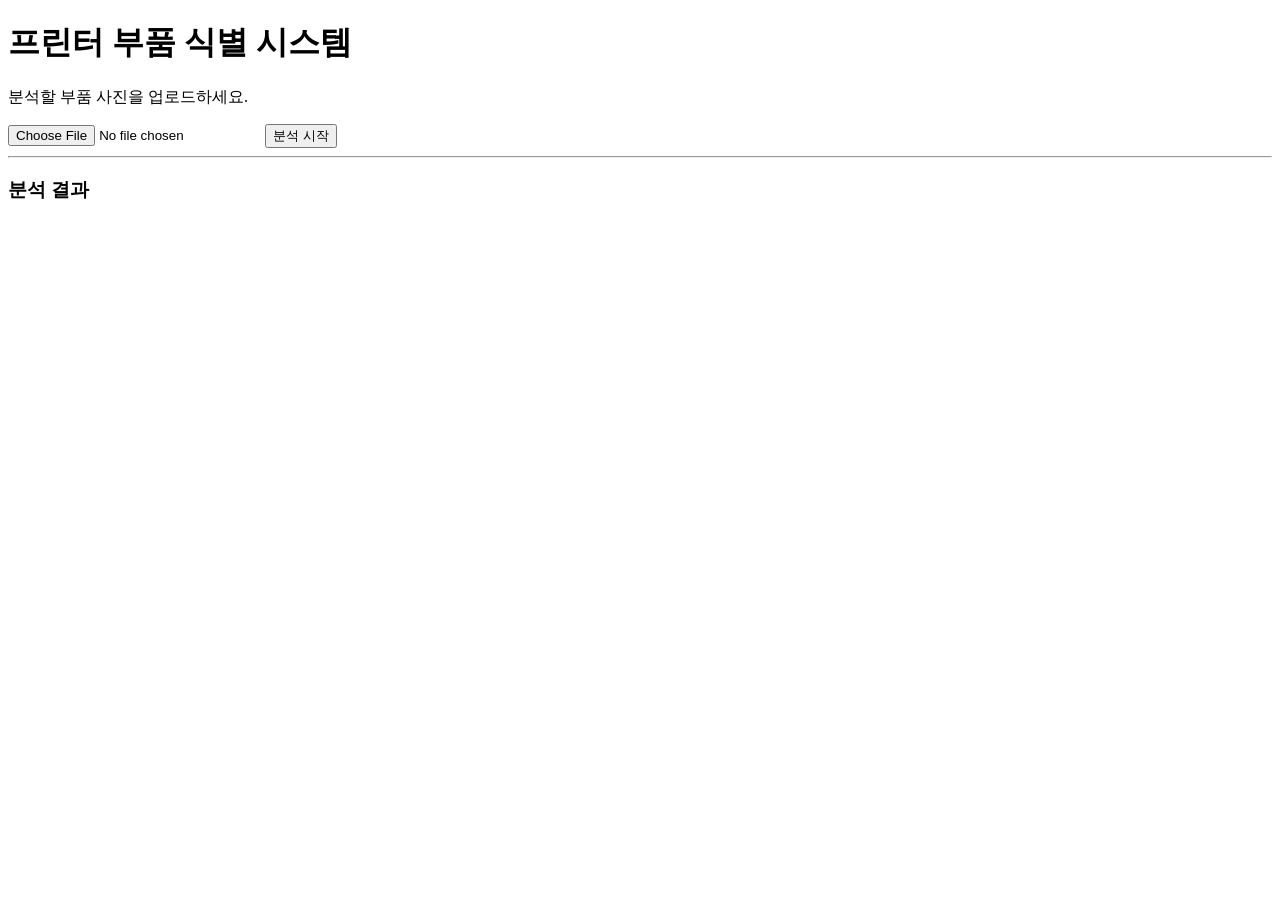
==== app/index.html @ e854dc01 "new file:   app/__pycache__/main.cpython-314.pyc 	new file:   app/database.py 	new file:   app/index" ====
<!DOCTYPE html>
<html lang="ko">
<head>
    <meta charset="UTF-8">
    <title>프린터 부품 식별 AI</title>
</head>
<body>
    <h1>프린터 부품 식별 시스템</h1>
    <p>분석할 부품 사진을 업로드하세요.</p>

    <!-- 이미지 업로드 양식 -->
    <input type="file" id="imageInput" accept="image/*">
    <button onclick="uploadImage()">분석 시작</button>

    <hr>
    <h3>분석 결과</h3>
    <div id="result">
        <!-- 여기에 결과가 출력됩니다 -->
    </div>

    <script>
        async function uploadImage() {
            const fileInput = document.getElementById('imageInput');
            const resultDiv = document.getElementById('result');
            
            if (fileInput.files.length === 0) {
                alert("파일을 선택해주세요!");
                return;
            }

            // 데이터를 전송할 폼 생성
            const formData = new FormData();
            formData.append("file", fileInput.files[0]);

            resultDiv.innerHTML = "분석 중...";

            try {
                // 백엔드 /predict 엔드포인트로 데이터 전송
                const response = await fetch('/predict', {
                    method: 'POST',
                    body: formData
                });

                const data = await response.json();

                // 결과 화면에 뿌려주기
                resultDiv.innerHTML = `
                    <p><b>부품명:</b> ${data.part_name}</p>
                    <p><b>시리얼:</b> ${data.serial_number}</p>
                    <p><b>정확도:</b> ${(data.confidence * 100).toFixed(2)}%</p>
                    <p><b>메시지:</b> ${data.message}</p>
                `;
            } catch (error) {
                resultDiv.innerHTML = "에러 발생: " + error;
            }
        }
    </script>
</body>
</html>
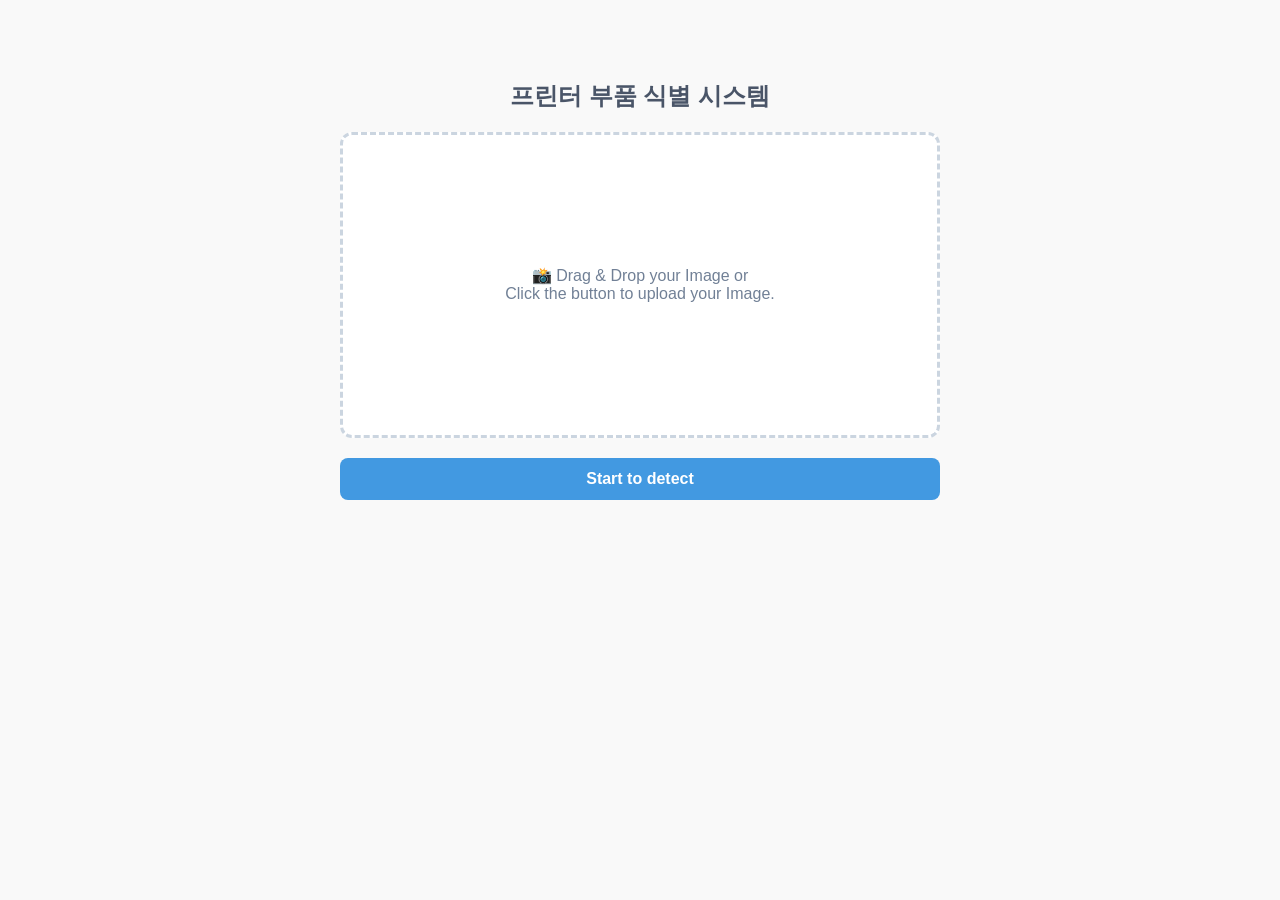
==== commit a5461424: "modified:   .gitignore 	new file:   app/Dockerfile 	modified:   app/__pycache__/main.cpython-314.pyc" ====
--- a/app/index.html
+++ b/app/index.html
@@ -1,57 +1,180 @@
+
 <!DOCTYPE html>
 <html lang="ko">
 <head>
     <meta charset="UTF-8">
-    <title>프린터 부품 식별 AI</title>
+<meta name="viewport" content="width=device-width, initial-scale=1.0">
+    <title>부품 인식 AI 테스트 시스템</title>
+    <style>
+        body {
+            font-family: 'Segoe UI', Tahoma, Geneva, Verdana, sans-serif;
+            max-width: 600px;
+            margin: 40px auto;
+            padding: 20px;
+            background-color: #f9f9f9;
+            color: #333;
+        }
+        h2 { text-align: center; color: #4A5568; }
+        
+        /* 드래그 앤 드롭 및 이미지 표시 구역 */
+        .upload-zone {
+            border: 3px dashed #CBD5E0;
+            border-radius: 12px;
+            background-color: #fff;
+            min-height: 300px;
+            display: flex;
+            flex-direction: column;
+            justify-content: center;
+            align-items: center;
+            cursor: pointer;
+            position: relative;
+            overflow: hidden;
+            transition: all 0.3s ease;
+            margin-bottom: 20px;
+        }
+        .upload-zone.dragover {
+            border-color: #4299E1;
+            background-color: #EBF8FF;
+        }
+        .upload-zone p { color: #718096; text-align: center; padding: 20px; }
+        
+        /* 프리뷰 및 결과 이미지 스타일 */
+        .upload-zone img {
+            max-width: 100%;
+            max-height: 300px;
+            object-fit: contain;
+            display: none;
+        }
+
+        button {
+            width: 100%;
+            padding: 12px;
+            background-color: #4299E1;
+            color: white;
+            border: none;
+            border-radius: 8px;
+            font-size: 16px;
+            font-weight: bold;
+            cursor: pointer;
+            transition: background 0.2s;
+        }
+        button:hover { background-color: #3182CE; }
+        
+        /* 결과창 스타일 */
+        .result-box {
+            margin-top: 20px;
+            padding: 15px;
+            background-color: #edf2f7;
+            border-radius: 8px;
+            display: none;
+        }
+    </style>
 </head>
 <body>
-    <h1>프린터 부품 식별 시스템</h1>
-    <p>분석할 부품 사진을 업로드하세요.</p>
 
-    <!-- 이미지 업로드 양식 -->
-    <input type="file" id="imageInput" accept="image/*">
-    <button onclick="uploadImage()">분석 시작</button>
+    <h2>프린터 부품 식별 시스템</h2>
 
-    <hr>
-    <h3>분석 결과</h3>
-    <div id="result">
-        <!-- 여기에 결과가 출력됩니다 -->
+    <!-- [요청사항 1 & 2] 드래그앤드롭 구역 및 이미지 생성 칸 -->
+    <div class="upload-zone" id="dropZone" onclick="document.getElementById('fileInput').click()">
+        <p id="dropText">📸 Drag & Drop your Image or <br>Click the button to upload your Image.</p>
+        <img id="imagePreview" alt="부품 이미지 영역">
+        <input type="file" id="fileInput" accept="image/*" style="display: none;">
+    </div>
+
+    <button onclick="uploadAndAnalyze()">Start to detect</button>
+
+    <div class="result-box" id="resultBox">
+        <h3>Result</h3>
+        <p><b>Part name:</b> <span id="partName">-</span></p>
+        <p><b>Serial number:</b> <span id="serialNumber">-</span></p>
+        <p><b>accuracy:</b> <span id="confidence">-</span></p>
+        <p style="font-size: 13px; color: #666;"><span id="message"></span></p>
     </div>
 
     <script>
-        async function uploadImage() {
-            const fileInput = document.getElementById('imageInput');
-            const resultDiv = document.getElementById('result');
-            
-            if (fileInput.files.length === 0) {
-                alert("파일을 선택해주세요!");
+        const dropZone = document.getElementById('dropZone');
+        const fileInput = document.getElementById('fileInput');
+        const dropText = document.getElementById('dropText');
+        const imagePreview = document.getElementById('imagePreview');
+        const resultBox = document.getElementById('resultBox');
+        
+        let selectedFile = null;
+
+        // --- 드래그 앤 드롭 이벤트 처리 ---
+        ['dragenter', 'dragover'].forEach(eventName => {
+            dropZone.addEventListener(eventName, (e) => {
+                e.preventDefault();
+                dropZone.classList.add('dragover');
+            }, false);
+        });
+
+        ['dragleave', 'drop'].forEach(eventName => {
+            dropZone.addEventListener(eventName, (e) => {
+                e.preventDefault();
+                dropZone.classList.remove('dragover');
+            }, false);
+        });
+
+        dropZone.addEventListener('drop', (e) => {
+            const dt = e.dataTransfer;
+            const files = dt.files;
+            if (files.length > 0) {
+                handleFile(files[0]);
+            }
+        });
+
+        fileInput.addEventListener('change', (e) => {
+            if (fileInput.files.length > 0) {
+                handleFile(fileInput.files[0]);
+            }
+        });
+
+        // 파일 선택 시 칸 내부에 이미지를 띄우는 로직
+        function handleFile(file) {
+            selectedFile = file;
+            const reader = new FileReader();
+            reader.readAsDataURL(file);
+            reader.onloadend = function() {
+                imagePreview.src = reader.result;
+                imagePreview.style.display = 'block';
+                dropText.style.style.display = 'none'; // 글씨 숨기기
+            }
+        }
+
+        // --- 백엔드 통신 ---
+        async function uploadAndAnalyze() {
+            if (!selectedFile) {
+                alert("먼저 이미지를 업로드해주세요!");
                 return;
             }
 
-            // 데이터를 전송할 폼 생성
             const formData = new FormData();
-            formData.append("file", fileInput.files[0]);
+            formData.append("file", selectedFile);
+            formData.append("part_key", "part1"); // 임시 테스트용 파라미터
 
-            resultDiv.innerHTML = "분석 중...";
+            document.getElementById('partName').innerText = "분석 중...";
+            resultBox.style.display = 'block';
 
             try {
-                // 백엔드 /predict 엔드포인트로 데이터 전송
                 const response = await fetch('/predict', {
                     method: 'POST',
                     body: formData
                 });
-
                 const data = await response.json();
 
-                // 결과 화면에 뿌려주기
-                resultDiv.innerHTML = `
-                    <p><b>부품명:</b> ${data.part_name}</p>
-                    <p><b>시리얼:</b> ${data.serial_number}</p>
-                    <p><b>정확도:</b> ${(data.confidence * 100).toFixed(2)}%</p>
-                    <p><b>메시지:</b> ${data.message}</p>
-                `;
+                // 텍스트 결과 매핑
+                document.getElementById('partName').innerText = data.part_name;
+                document.getElementById('serialNumber').innerText = data.serial_number;
+                document.getElementById('confidence').innerText = (data.confidence * 100) + "%";
+                document.getElementById('message').innerText = data.message;
+
+                // [중요] 나중에 AI가 처리한 BBox 이미지를 백엔드가 보내주면 
+                // 아래 주석을 풀어서 프리뷰 이미지를 결과 이미지로 교체할 것입니다.
+                // imagePreview.src = data.result_image_url;
+
             } catch (error) {
-                resultDiv.innerHTML = "에러 발생: " + error;
+                alert("서버 통신 오류 발생");
+                console.error(error);
             }
         }
     </script>
